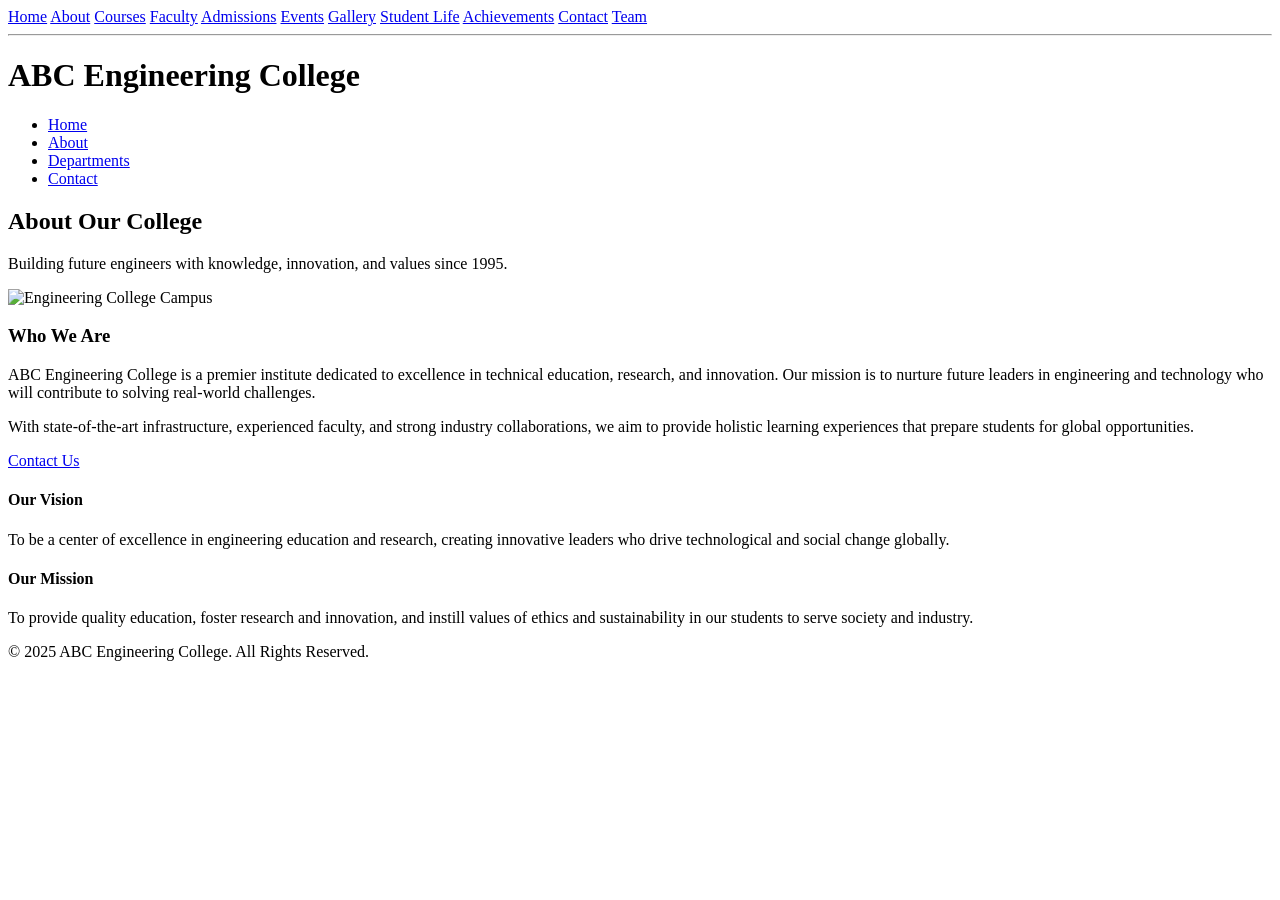
==== about.html @ 50a8f6ab "Descriptio of about page" ====
<link rel="stylesheet" href="style.css">
<!DOCTYPE html>
<html lang="en">
<head>
  <meta charset="UTF-8">
  <meta name="viewport" content="width=device-width, initial-scale=1.0">
  <title>About Us | Engineering College</title>
  <script src="https://cdn.tailwindcss.com"></script>
</head>
<body class="bg-gray-50 text-gray-800">
    <nav>
  <a href="index.html">Home</a>
  <a href="about.html">About</a>
  <a href="courses.html">Courses</a>
  <a href="faculty.html">Faculty</a>
  <a href="admissions.html">Admissions</a>
  <a href="events.html">Events</a>
  <a href="gallery.html">Gallery</a>
  <a href="studentlife.html">Student Life</a>
  <a href="achievements.html">Achievements</a>
  <a href="contact.html">Contact</a>
  <a href="team.html">Team</a>
</nav>
<hr>

  <!-- Header -->
  <header class="bg-blue-900 text-white p-6 shadow-md">
    <div class="container mx-auto flex justify-between items-center">
      <h1 class="text-2xl font-bold">ABC Engineering College</h1>
      <nav>
        <ul class="flex space-x-6">
          <li><a href="index.html" class="hover:text-yellow-300">Home</a></li>
          <li><a href="about.html" class="hover:text-yellow-300">About</a></li>
          <li><a href="departments.html" class="hover:text-yellow-300">Departments</a></li>
          <li><a href="contact.html" class="hover:text-yellow-300">Contact</a></li>
        </ul>
      </nav>
    </div>
  </header>

  <!-- Hero Section -->
  <section class="bg-blue-100 py-16">
    <div class="container mx-auto text-center">
      <h2 class="text-4xl font-bold text-blue-900">About Our College</h2>
      <p class="mt-4 text-lg text-gray-600 max-w-2xl mx-auto">
        Building future engineers with knowledge, innovation, and values since 1995.
      </p>
    </div>
  </section>

  <!-- About Content -->
  <section class="container mx-auto px-6 py-12 grid md:grid-cols-2 gap-12 items-center">
    <div>
      <img src="https://images.unsplash.com/photo-1523050854058-8df90110c9f1" 
           alt="Engineering College Campus"
           class="rounded-2xl shadow-lg">
    </div>
    <div>
      <h3 class="text-2xl font-bold text-blue-800 mb-4">Who We Are</h3>
      <p class="text-gray-700 leading-relaxed mb-4">
        ABC Engineering College is a premier institute dedicated to excellence in technical education, research, and innovation. 
        Our mission is to nurture future leaders in engineering and technology who will contribute to solving real-world challenges.
      </p>
      <p class="text-gray-700 leading-relaxed mb-4">
        With state-of-the-art infrastructure, experienced faculty, and strong industry collaborations, we aim to provide 
        holistic learning experiences that prepare students for global opportunities.
      </p>
      <a href="contact.html" class="bg-blue-800 text-white px-6 py-3 rounded-lg hover:bg-blue-700 transition">
        Contact Us
      </a>
    </div>
  </section>

  <!-- Vision & Mission -->
  <section class="bg-gray-100 py-16">
    <div class="container mx-auto grid md:grid-cols-2 gap-12 px-6">
      <div class="bg-white p-8 rounded-2xl shadow-lg">
        <h4 class="text-xl font-semibold text-blue-800 mb-3">Our Vision</h4>
        <p class="text-gray-700 leading-relaxed">
          To be a center of excellence in engineering education and research, creating innovative leaders 
          who drive technological and social change globally.
        </p>
      </div>
      <div class="bg-white p-8 rounded-2xl shadow-lg">
        <h4 class="text-xl font-semibold text-blue-800 mb-3">Our Mission</h4>
        <p class="text-gray-700 leading-relaxed">
          To provide quality education, foster research and innovation, and instill values of ethics and 
          sustainability in our students to serve society and industry.
        </p>
      </div>
    </div>
  </section>

  <!-- Footer -->
  <footer class="bg-blue-900 text-white py-6 mt-12">
    <div class="container mx-auto text-center">
      <p>&copy; 2025 ABC Engineering College. All Rights Reserved.</p>
    </div>
  </footer>

</body>
</html>
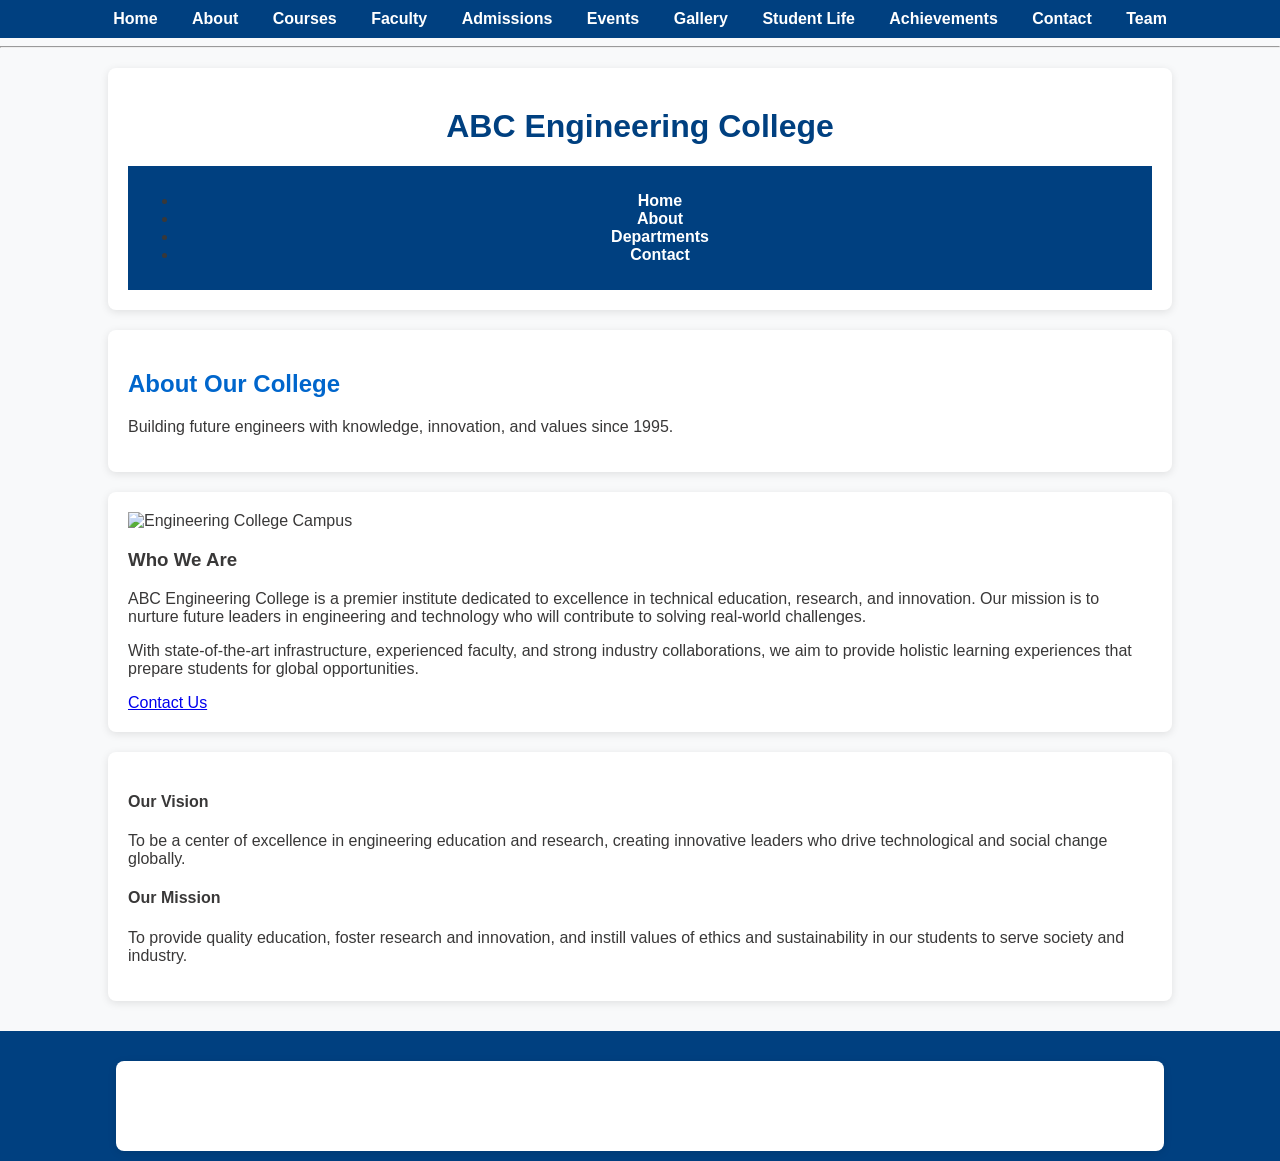
==== commit 74ad6f2e: "About page" ====
--- a/about.html
+++ b/about.html
@@ -17,7 +17,7 @@
   <a href="events.html">Events</a>
   <a href="gallery.html">Gallery</a>
   <a href="studentlife.html">Student Life</a>
-  <a href="achievements.html">Achievements</a>
+  <a href="achievements.html">Achievements </a>
   <a href="contact.html">Contact</a>
   <a href="team.html">Team</a>
 </nav>
--- a/style.css
+++ b/style.css
@@ -0,0 +1,57 @@
+/* General body style */
+body {
+  font-family: Arial, sans-serif;
+  margin: 0;
+  padding: 0;
+  background: #f8f9fa;
+  color: #393838;
+}
+
+/* Navigation bar */
+nav {
+  background: #004080;
+  padding: 10px;
+  text-align: center;
+}
+
+nav a {
+  color: white;
+  text-decoration: none;
+  margin: 0 15px;
+  font-weight: bold;
+}
+
+nav a:hover {
+  color: #ffcc00;
+}
+
+/* Headings */
+h1 {
+  color: #004080;
+  text-align: center;
+  margin-top: 20px;
+}
+
+h2 {
+  color: #0066cc;
+}
+
+/* Page container */
+.container {
+  width: 80%;
+  margin: auto;
+  padding: 20px;
+  background: white;
+  box-shadow: 0 2px 8px rgba(0,0,0,0.1);
+  margin-top: 20px;
+  border-radius: 8px;
+}
+
+/* Footer */
+footer {
+  text-align: center;
+  background: #004080;
+  color: white;
+  padding: 10px;
+  margin-top: 30px;
+}
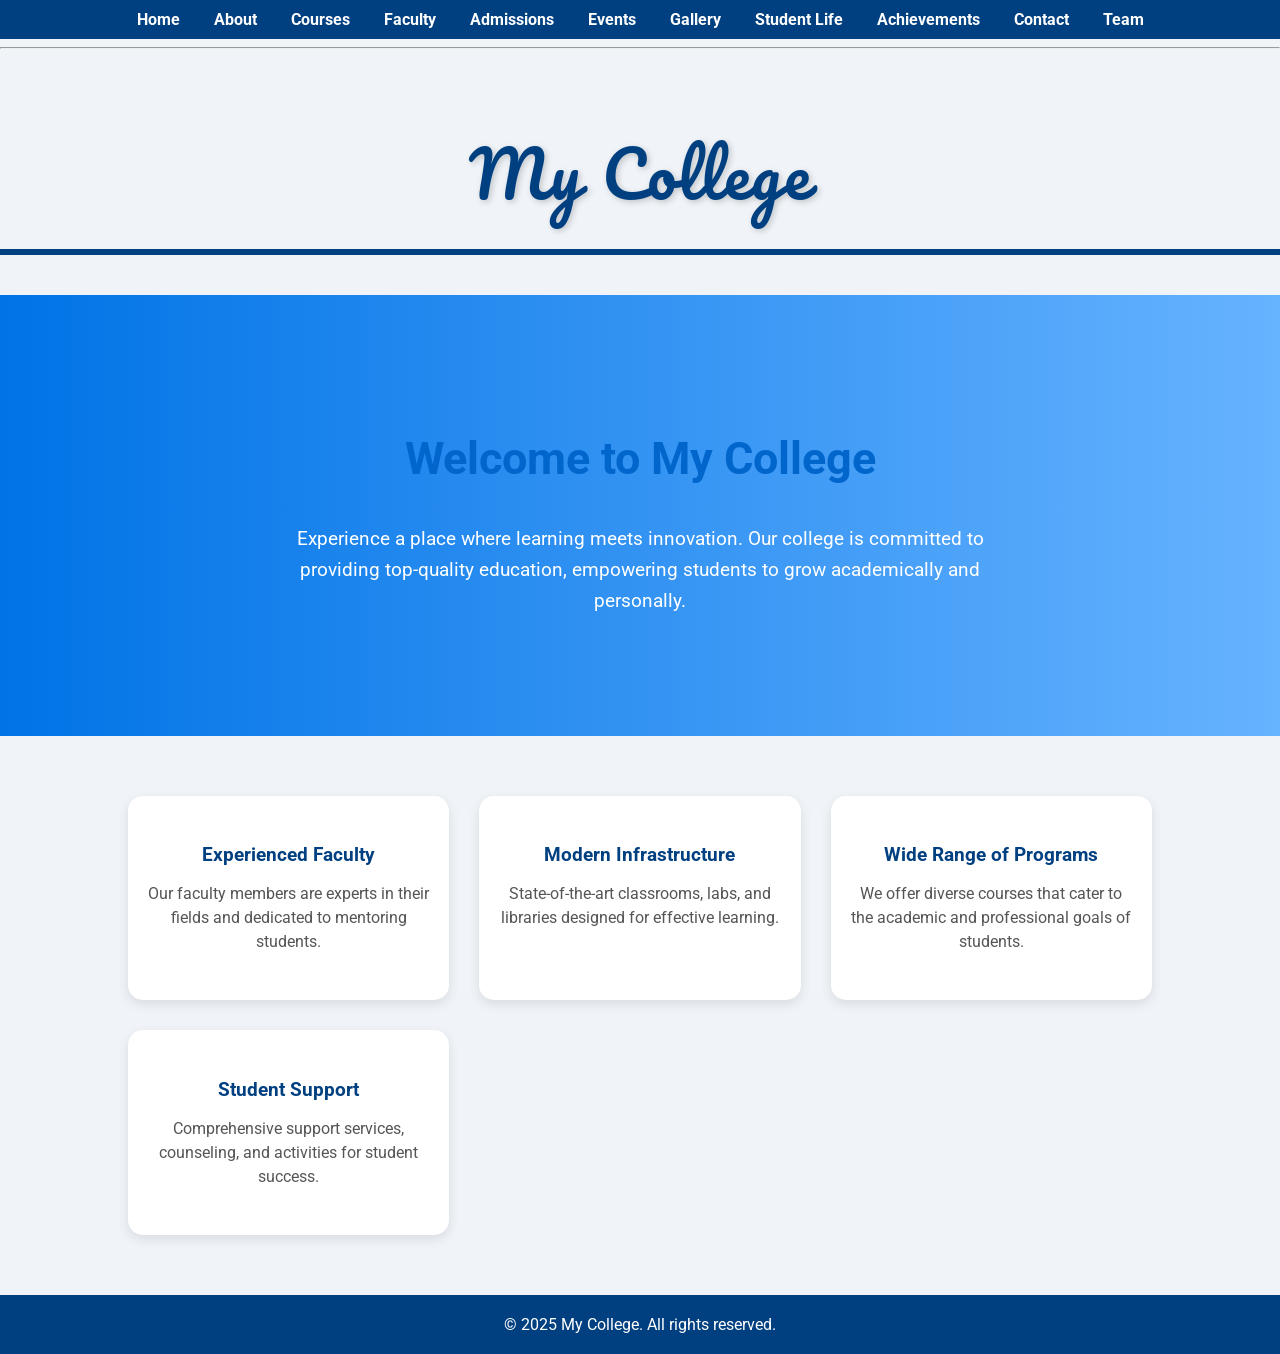
==== commit c0a80666: "ss" ====
--- a/about.html
+++ b/about.html
@@ -4,11 +4,123 @@
 <head>
   <meta charset="UTF-8">
   <meta name="viewport" content="width=device-width, initial-scale=1.0">
-  <title>About Us | Engineering College</title>
-  <script src="https://cdn.tailwindcss.com"></script>
+  <title>My College - Home</title>
+
+  <!-- Google Fonts -->
+  <link href="https://fonts.googleapis.com/css2?family=Pacifico&family=Roboto:wght@400;700&display=swap" rel="stylesheet">
+
+  <style>
+    /* General Body Style */
+    body {
+      margin: 0;
+      padding: 0;
+      font-family: 'Roboto', Arial, sans-serif;
+      background: #f0f4f8;
+      color: #333;
+    }
+
+    /* College Logo Header */
+    .college-logo {
+      text-align: center;
+      font-family: 'Pacifico', cursive;
+      font-size: 4em;
+      color: #004080;
+      padding: 60px 20px 20px 20px;
+      letter-spacing: 2px;
+      text-shadow: 2px 2px 6px rgba(0,0,0,0.2);
+    }
+
+    /* Blue Line */
+    .blue-line {
+      width: 100%;
+      height: 6px;
+      background: #004080;
+      margin-bottom: 40px;
+    }
+
+    /* Hero Section */
+    .hero {
+      display: flex;
+      align-items: center;
+      justify-content: center;
+      flex-direction: column;
+      text-align: center;
+      background: linear-gradient(to right, #0073e6, #66b3ff);
+      color: white;
+      padding: 100px 20px;
+    }
+
+    .hero h2 {
+      font-size: 2.8em;
+      margin-bottom: 20px;
+    }
+
+    .hero p {
+      font-size: 1.2em;
+      max-width: 700px;
+      line-height: 1.6;
+    }
+
+    /* Features Section */
+    .features {
+      display: grid;
+      grid-template-columns: repeat(auto-fit, minmax(250px, 1fr));
+      gap: 30px;
+      width: 80%;
+      margin: 60px auto;
+      text-align: center;
+    }
+
+    .feature-card {
+      background: white;
+      padding: 30px 20px;
+      border-radius: 15px;
+      box-shadow: 0 4px 12px rgba(0,0,0,0.1);
+      transition: transform 0.3s, box-shadow 0.3s;
+    }
+
+    .feature-card:hover {
+      transform: translateY(-5px);
+      box-shadow: 0 8px 20px rgba(0,0,0,0.2);
+    }
+
+    .feature-card h3 {
+      color: #004080;
+      margin-bottom: 15px;
+    }
+
+    .feature-card p {
+      color: #555;
+      line-height: 1.5;
+    }
+
+    /* Footer */
+    footer {
+      background: #004080;
+      color: white;
+      text-align: center;
+      padding: 20px 10px;
+      margin-top: 60px;
+    }
+
+    /* Responsive */
+    @media (max-width: 768px) {
+      .hero h2 {
+        font-size: 2.2em;
+      }
+
+      .hero p {
+        font-size: 1em;
+      }
+
+      .college-logo {
+        font-size: 3em;
+      }
+    }
+  </style>
 </head>
-<body class="bg-gray-50 text-gray-800">
-    <nav>
+<body>
+     <nav>
   <a href="index.html">Home</a>
   <a href="about.html">About</a>
   <a href="courses.html">Courses</a>
@@ -17,85 +129,54 @@
   <a href="events.html">Events</a>
   <a href="gallery.html">Gallery</a>
   <a href="studentlife.html">Student Life</a>
-  <a href="achievements.html">Achievements </a>
+  <a href="achievements.html">Achievements</a>
   <a href="contact.html">Contact</a>
   <a href="team.html">Team</a>
 </nav>
 <hr>
+    
 
-  <!-- Header -->
-  <header class="bg-blue-900 text-white p-6 shadow-md">
-    <div class="container mx-auto flex justify-between items-center">
-      <h1 class="text-2xl font-bold">ABC Engineering College</h1>
-      <nav>
-        <ul class="flex space-x-6">
-          <li><a href="index.html" class="hover:text-yellow-300">Home</a></li>
-          <li><a href="about.html" class="hover:text-yellow-300">About</a></li>
-          <li><a href="departments.html" class="hover:text-yellow-300">Departments</a></li>
-          <li><a href="contact.html" class="hover:text-yellow-300">Contact</a></li>
-        </ul>
-      </nav>
-    </div>
+  <!-- College Logo Header -->
+  <header class="college-logo">
+    My College
   </header>
 
+  <!-- Blue Line -->
+  <div class="blue-line"></div>
+
   <!-- Hero Section -->
-  <section class="bg-blue-100 py-16">
-    <div class="container mx-auto text-center">
-      <h2 class="text-4xl font-bold text-blue-900">About Our College</h2>
-      <p class="mt-4 text-lg text-gray-600 max-w-2xl mx-auto">
-        Building future engineers with knowledge, innovation, and values since 1995.
-      </p>
-    </div>
+  <section class="hero">
+    <h2>Welcome to My College</h2>
+    <p>
+      Experience a place where learning meets innovation. Our college is committed 
+      to providing top-quality education, empowering students to grow academically 
+      and personally.
+    </p>
   </section>
 
-  <!-- About Content -->
-  <section class="container mx-auto px-6 py-12 grid md:grid-cols-2 gap-12 items-center">
-    <div>
-      <img src="https://images.unsplash.com/photo-1523050854058-8df90110c9f1" 
-           alt="Engineering College Campus"
-           class="rounded-2xl shadow-lg">
+  <!-- Features Section -->
+  <section class="features">
+    <div class="feature-card">
+      <h3>Experienced Faculty</h3>
+      <p>Our faculty members are experts in their fields and dedicated to mentoring students.</p>
     </div>
-    <div>
-      <h3 class="text-2xl font-bold text-blue-800 mb-4">Who We Are</h3>
-      <p class="text-gray-700 leading-relaxed mb-4">
-        ABC Engineering College is a premier institute dedicated to excellence in technical education, research, and innovation. 
-        Our mission is to nurture future leaders in engineering and technology who will contribute to solving real-world challenges.
-      </p>
-      <p class="text-gray-700 leading-relaxed mb-4">
-        With state-of-the-art infrastructure, experienced faculty, and strong industry collaborations, we aim to provide 
-        holistic learning experiences that prepare students for global opportunities.
-      </p>
-      <a href="contact.html" class="bg-blue-800 text-white px-6 py-3 rounded-lg hover:bg-blue-700 transition">
-        Contact Us
-      </a>
+    <div class="feature-card">
+      <h3>Modern Infrastructure</h3>
+      <p>State-of-the-art classrooms, labs, and libraries designed for effective learning.</p>
     </div>
-  </section>
-
-  <!-- Vision & Mission -->
-  <section class="bg-gray-100 py-16">
-    <div class="container mx-auto grid md:grid-cols-2 gap-12 px-6">
-      <div class="bg-white p-8 rounded-2xl shadow-lg">
-        <h4 class="text-xl font-semibold text-blue-800 mb-3">Our Vision</h4>
-        <p class="text-gray-700 leading-relaxed">
-          To be a center of excellence in engineering education and research, creating innovative leaders 
-          who drive technological and social change globally.
-        </p>
-      </div>
-      <div class="bg-white p-8 rounded-2xl shadow-lg">
-        <h4 class="text-xl font-semibold text-blue-800 mb-3">Our Mission</h4>
-        <p class="text-gray-700 leading-relaxed">
-          To provide quality education, foster research and innovation, and instill values of ethics and 
-          sustainability in our students to serve society and industry.
-        </p>
-      </div>
+    <div class="feature-card">
+      <h3>Wide Range of Programs</h3>
+      <p>We offer diverse courses that cater to the academic and professional goals of students.</p>
+    </div>
+    <div class="feature-card">
+      <h3>Student Support</h3>
+      <p>Comprehensive support services, counseling, and activities for student success.</p>
     </div>
   </section>
 
   <!-- Footer -->
-  <footer class="bg-blue-900 text-white py-6 mt-12">
-    <div class="container mx-auto text-center">
-      <p>&copy; 2025 ABC Engineering College. All Rights Reserved.</p>
-    </div>
+  <footer>
+    &copy; 2025 My College. All rights reserved.
   </footer>
 
 </body>
--- a/style.css
+++ b/style.css
@@ -4,7 +4,7 @@
   margin: 0;
   padding: 0;
   background: #f8f9fa;
-  color: #393838;
+  color: #333;
 }
 
 /* Navigation bar */
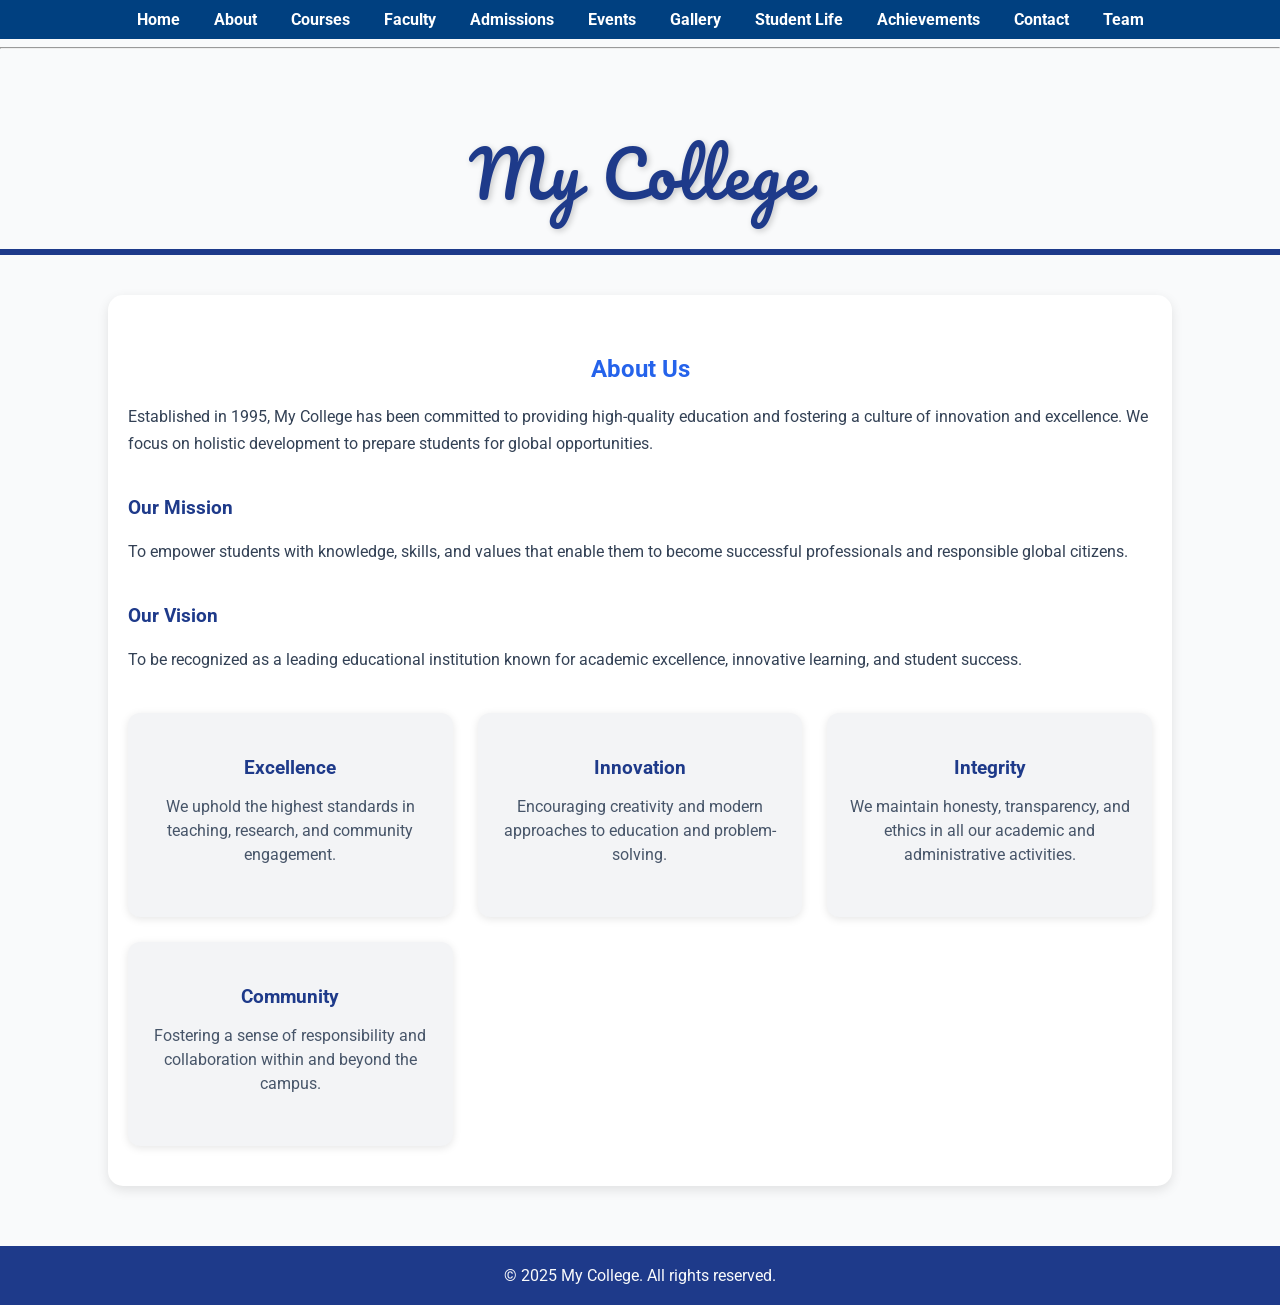
==== commit bebf5d98: "ss" ====
--- a/about.html
+++ b/about.html
@@ -4,19 +4,19 @@
 <head>
   <meta charset="UTF-8">
   <meta name="viewport" content="width=device-width, initial-scale=1.0">
-  <title>My College - Home</title>
+  <title>About - My College</title>
 
   <!-- Google Fonts -->
   <link href="https://fonts.googleapis.com/css2?family=Pacifico&family=Roboto:wght@400;700&display=swap" rel="stylesheet">
 
   <style>
-    /* General Body Style */
+    /* General body style */
     body {
+      font-family: 'Roboto', Arial, sans-serif;
       margin: 0;
       padding: 0;
-      font-family: 'Roboto', Arial, sans-serif;
-      background: #f0f4f8;
-      color: #333;
+      background: #f9fafb; /* light gray background */
+      color: #1e3a8a; /* deep blue text */
     }
 
     /* College Logo Header */
@@ -24,7 +24,7 @@
       text-align: center;
       font-family: 'Pacifico', cursive;
       font-size: 4em;
-      color: #004080;
+      color: #1e3a8a;
       padding: 60px 20px 20px 20px;
       letter-spacing: 2px;
       text-shadow: 2px 2px 6px rgba(0,0,0,0.2);
@@ -34,93 +34,91 @@
     .blue-line {
       width: 100%;
       height: 6px;
-      background: #004080;
+      background: #1e3a8a;
       margin-bottom: 40px;
     }
 
-    /* Hero Section */
-    .hero {
-      display: flex;
-      align-items: center;
-      justify-content: center;
-      flex-direction: column;
-      text-align: center;
-      background: linear-gradient(to right, #0073e6, #66b3ff);
-      color: white;
-      padding: 100px 20px;
+    /* About Container */
+    .container {
+      width: 80%;
+      margin: auto;
+      padding: 40px 20px;
+      background: #ffffff;
+      box-shadow: 0 4px 12px rgba(0,0,0,0.1);
+      border-radius: 15px;
+      margin-bottom: 60px;
     }
 
-    .hero h2 {
-      font-size: 2.8em;
+    h2 {
+      color: #2563eb; /* bright blue for headings */
       margin-bottom: 20px;
-    }
-
-    .hero p {
-      font-size: 1.2em;
-      max-width: 700px;
-      line-height: 1.6;
-    }
-
-    /* Features Section */
-    .features {
-      display: grid;
-      grid-template-columns: repeat(auto-fit, minmax(250px, 1fr));
-      gap: 30px;
-      width: 80%;
-      margin: 60px auto;
       text-align: center;
     }
 
-    .feature-card {
-      background: white;
-      padding: 30px 20px;
-      border-radius: 15px;
-      box-shadow: 0 4px 12px rgba(0,0,0,0.1);
+    p {
+      line-height: 1.7;
+      color: #334155; /* dark gray for readability */
+      margin-bottom: 25px;
+    }
+
+    /* Sections */
+    .section {
+      margin-bottom: 40px;
+    }
+
+    /* Highlights / Info Boxes */
+    .info-boxes {
+      display: grid;
+      grid-template-columns: repeat(auto-fit, minmax(250px, 1fr));
+      gap: 25px;
+      margin-top: 30px;
+    }
+
+    .info-box {
+      background: #f3f4f6;
+      padding: 25px 20px;
+      border-radius: 12px;
+      text-align: center;
+      box-shadow: 0 2px 8px rgba(0,0,0,0.1);
       transition: transform 0.3s, box-shadow 0.3s;
     }
 
-    .feature-card:hover {
+    .info-box:hover {
       transform: translateY(-5px);
-      box-shadow: 0 8px 20px rgba(0,0,0,0.2);
+      box-shadow: 0 6px 20px rgba(0,0,0,0.2);
     }
 
-    .feature-card h3 {
-      color: #004080;
-      margin-bottom: 15px;
+    .info-box h3 {
+      color: #1e3a8a;
+      margin-bottom: 12px;
     }
 
-    .feature-card p {
-      color: #555;
+    .info-box p {
+      color: #475569;
       line-height: 1.5;
     }
 
     /* Footer */
     footer {
-      background: #004080;
-      color: white;
+      background: #1e3a8a;
+      color: #f9fafb;
       text-align: center;
       padding: 20px 10px;
-      margin-top: 60px;
     }
 
     /* Responsive */
     @media (max-width: 768px) {
-      .hero h2 {
-        font-size: 2.2em;
-      }
-
-      .hero p {
-        font-size: 1em;
-      }
-
       .college-logo {
         font-size: 3em;
+      }
+      h2 {
+        font-size: 2em;
       }
     }
   </style>
 </head>
 <body>
-     <nav>
+   <nav>
   <a href="index.html">Home</a>
   <a href="about.html">About</a>
   <a href="courses.html">Courses</a>
@@ -134,9 +132,7 @@
   <a href="team.html">Team</a>
 </nav>
 <hr>
-    
-
-  <!-- College Logo Header -->
+  <!-- College Name Header -->
   <header class="college-logo">
     My College
   </header>
@@ -144,35 +140,54 @@
   <!-- Blue Line -->
   <div class="blue-line"></div>
 
-  <!-- Hero Section -->
-  <section class="hero">
-    <h2>Welcome to My College</h2>
-    <p>
-      Experience a place where learning meets innovation. Our college is committed 
-      to providing top-quality education, empowering students to grow academically 
-      and personally.
-    </p>
-  </section>
+  <!-- About Container -->
+  <div class="container">
+    <h2>About Us</h2>
 
-  <!-- Features Section -->
-  <section class="features">
-    <div class="feature-card">
-      <h3>Experienced Faculty</h3>
-      <p>Our faculty members are experts in their fields and dedicated to mentoring students.</p>
+    <div class="section">
+      <p>
+        Established in 1995, My College has been committed to providing high-quality education 
+        and fostering a culture of innovation and excellence. We focus on holistic development 
+        to prepare students for global opportunities.
+      </p>
     </div>
-    <div class="feature-card">
-      <h3>Modern Infrastructure</h3>
-      <p>State-of-the-art classrooms, labs, and libraries designed for effective learning.</p>
+
+    <div class="section">
+      <h3>Our Mission</h3>
+      <p>
+        To empower students with knowledge, skills, and values that enable them to become 
+        successful professionals and responsible global citizens.
+      </p>
     </div>
-    <div class="feature-card">
-      <h3>Wide Range of Programs</h3>
-      <p>We offer diverse courses that cater to the academic and professional goals of students.</p>
+
+    <div class="section">
+      <h3>Our Vision</h3>
+      <p>
+        To be recognized as a leading educational institution known for academic excellence, 
+        innovative learning, and student success.
+      </p>
     </div>
-    <div class="feature-card">
-      <h3>Student Support</h3>
-      <p>Comprehensive support services, counseling, and activities for student success.</p>
+
+    <!-- Info Boxes -->
+    <div class="info-boxes">
+      <div class="info-box">
+        <h3>Excellence</h3>
+        <p>We uphold the highest standards in teaching, research, and community engagement.</p>
+      </div>
+      <div class="info-box">
+        <h3>Innovation</h3>
+        <p>Encouraging creativity and modern approaches to education and problem-solving.</p>
+      </div>
+      <div class="info-box">
+        <h3>Integrity</h3>
+        <p>We maintain honesty, transparency, and ethics in all our academic and administrative activities.</p>
+      </div>
+      <div class="info-box">
+        <h3>Community</h3>
+        <p>Fostering a sense of responsibility and collaboration within and beyond the campus.</p>
+      </div>
     </div>
-  </section>
+  </div>
 
   <!-- Footer -->
   <footer>
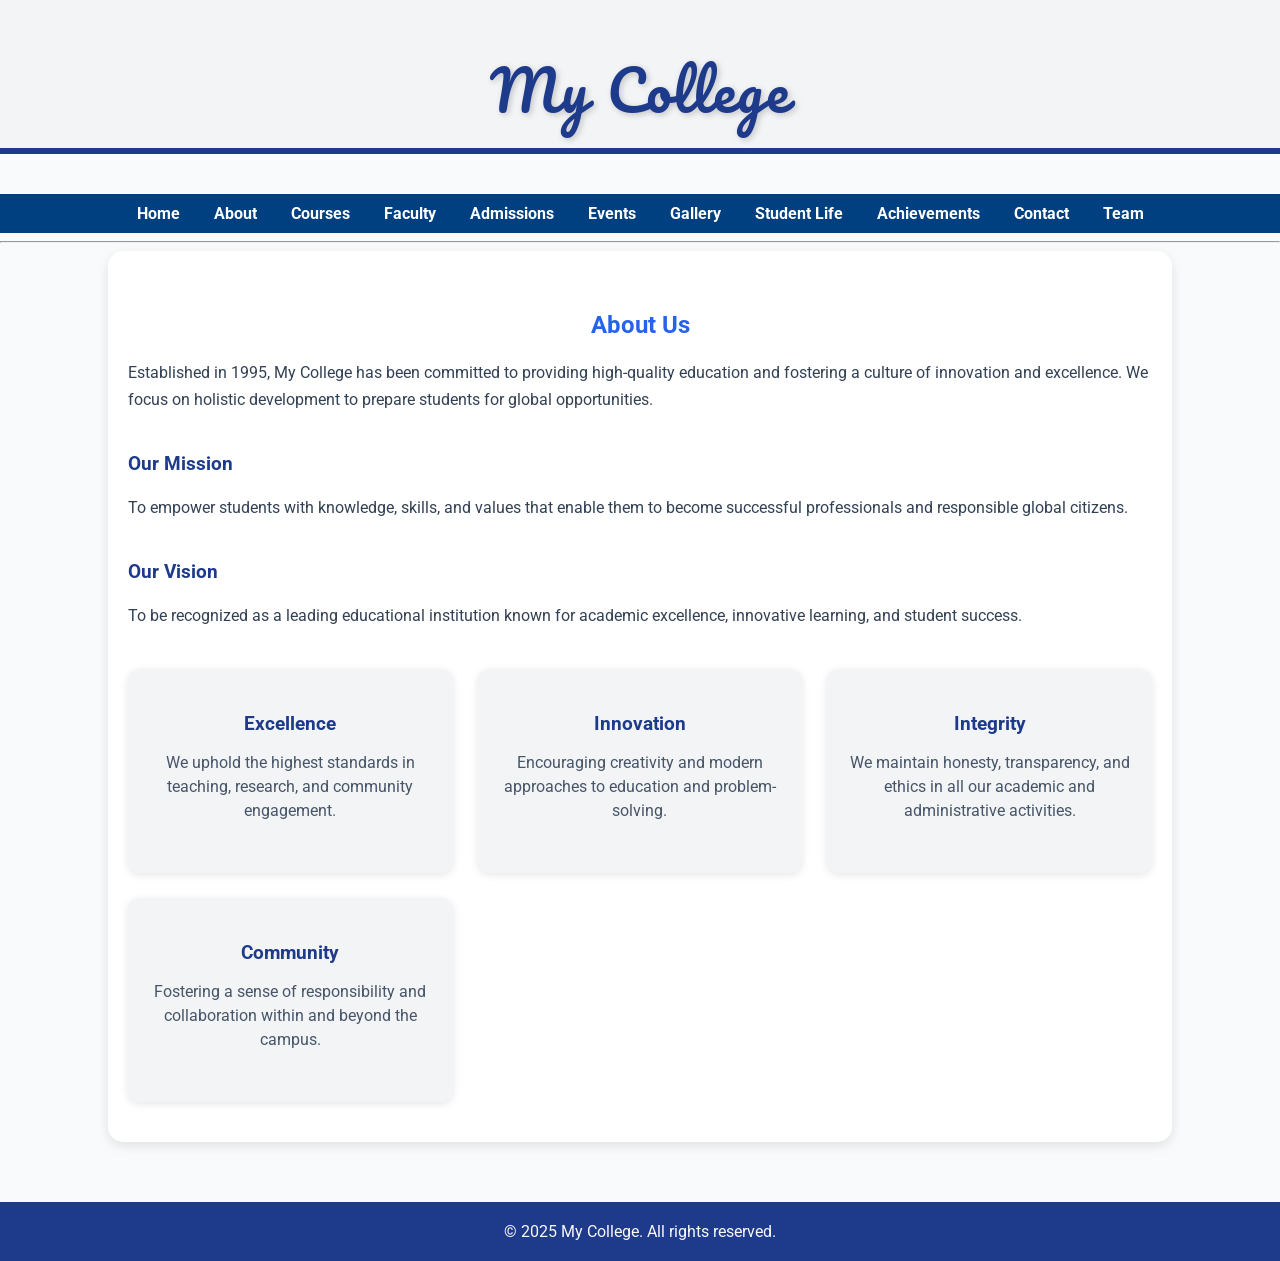
==== commit db1874ed: "ss" ====
--- a/about.html
+++ b/about.html
@@ -118,6 +118,14 @@
   </style>
 </head>
 <body>
+  <!-- College Name Header -->
+<header class="college-header">
+  My College
+</header>
+
+<!-- Blue Line under header -->
+<div class="header-line"></div>
+
    <nav>
   <a href="index.html">Home</a>
   <a href="about.html">About</a>
@@ -132,13 +140,7 @@
   <a href="team.html">Team</a>
 </nav>
 <hr>
-  <!-- College Name Header -->
-  <header class="college-logo">
-    My College
-  </header>
-
-  <!-- Blue Line -->
-  <div class="blue-line"></div>
+  
 
   <!-- About Container -->
   <div class="container">
--- a/style.css
+++ b/style.css
@@ -1,3 +1,33 @@
+/* College Header */
+.college-header {
+  text-align: center;
+  font-family: 'Pacifico', cursive; /* stylish font */
+  font-size: 3.5em;
+  color: #1e3a8a; /* deep attractive blue */
+  padding: 40px 20px 10px 20px;
+  letter-spacing: 2px;
+  text-shadow: 2px 2px 6px rgba(0,0,0,0.2);
+  background: #f3f4f6; /* optional light background behind header */
+}
+
+/* Blue Line */
+.header-line {
+  width: 100%;
+  height: 6px;
+  background: #1e3a8a; /* matching header color */
+  margin-bottom: 40px;
+}
+
+/* Responsive adjustments */
+@media (max-width: 768px) {
+  .college-header {
+    font-size: 2.5em;
+    padding: 30px 10px 10px 10px;
+  }
+  .header-line {
+    height: 4px;
+  }
+}
 /* General body style */
 body {
   font-family: Arial, sans-serif;
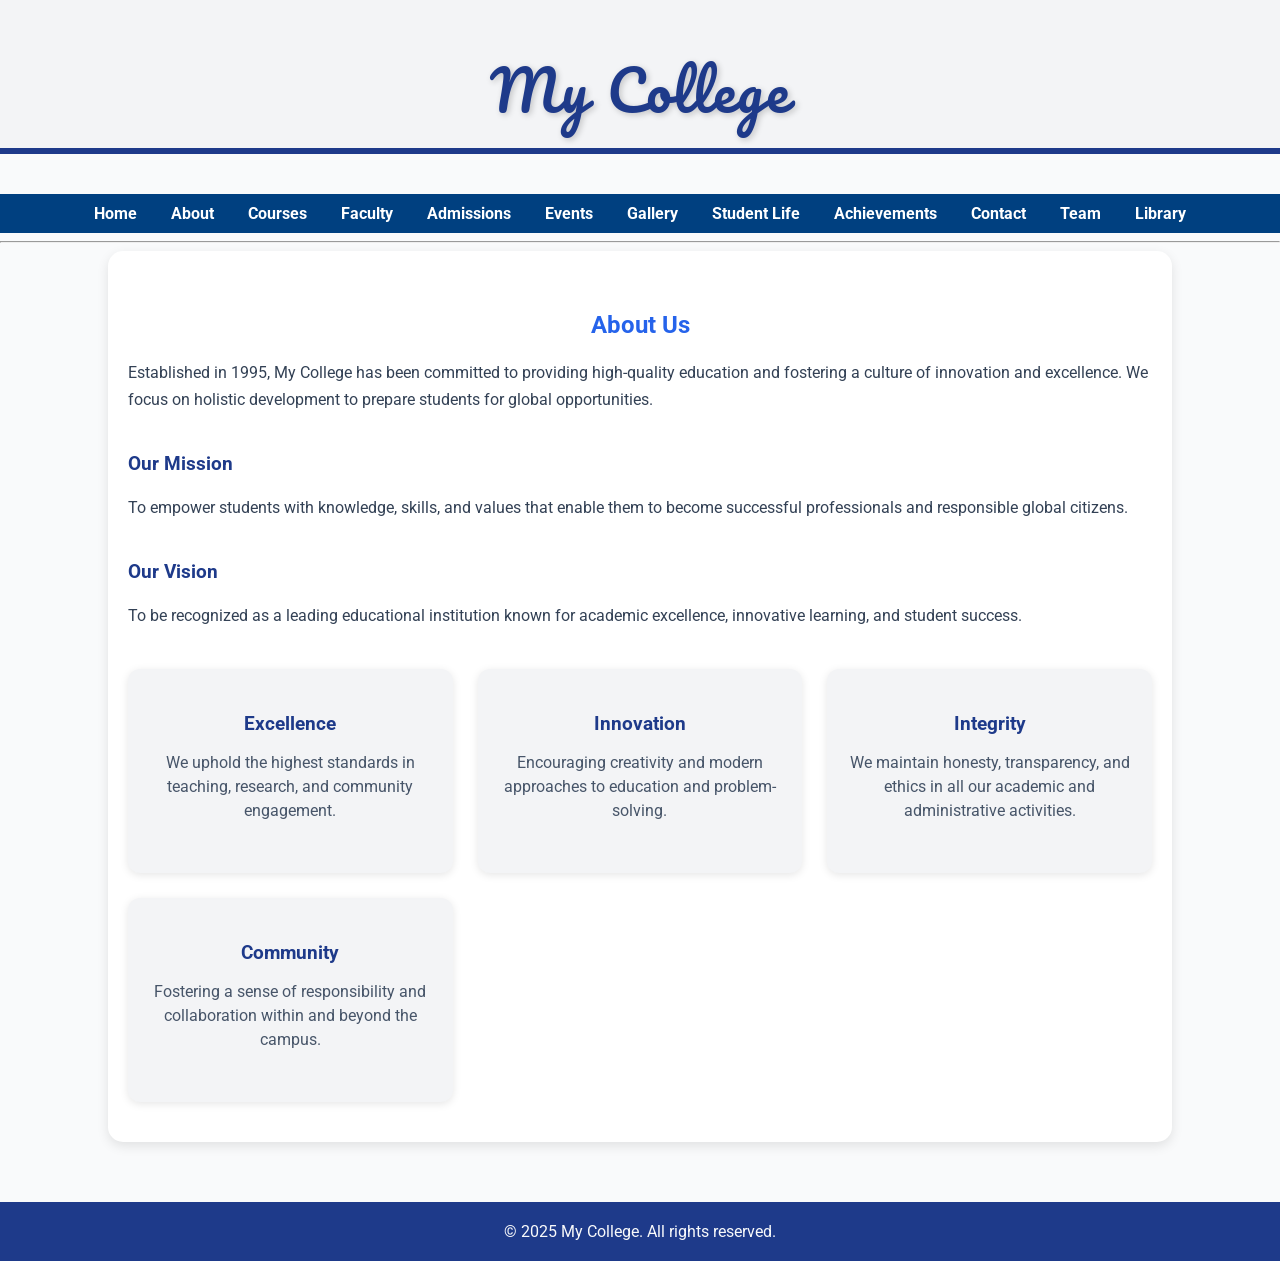
==== commit e8c4a485: "q" ====
--- a/about.html
+++ b/about.html
@@ -138,6 +138,8 @@
   <a href="achievements.html">Achievements</a>
   <a href="contact.html">Contact</a>
   <a href="team.html">Team</a>
+  <a href="library.html">Library</a>
+
 </nav>
 <hr>
   
